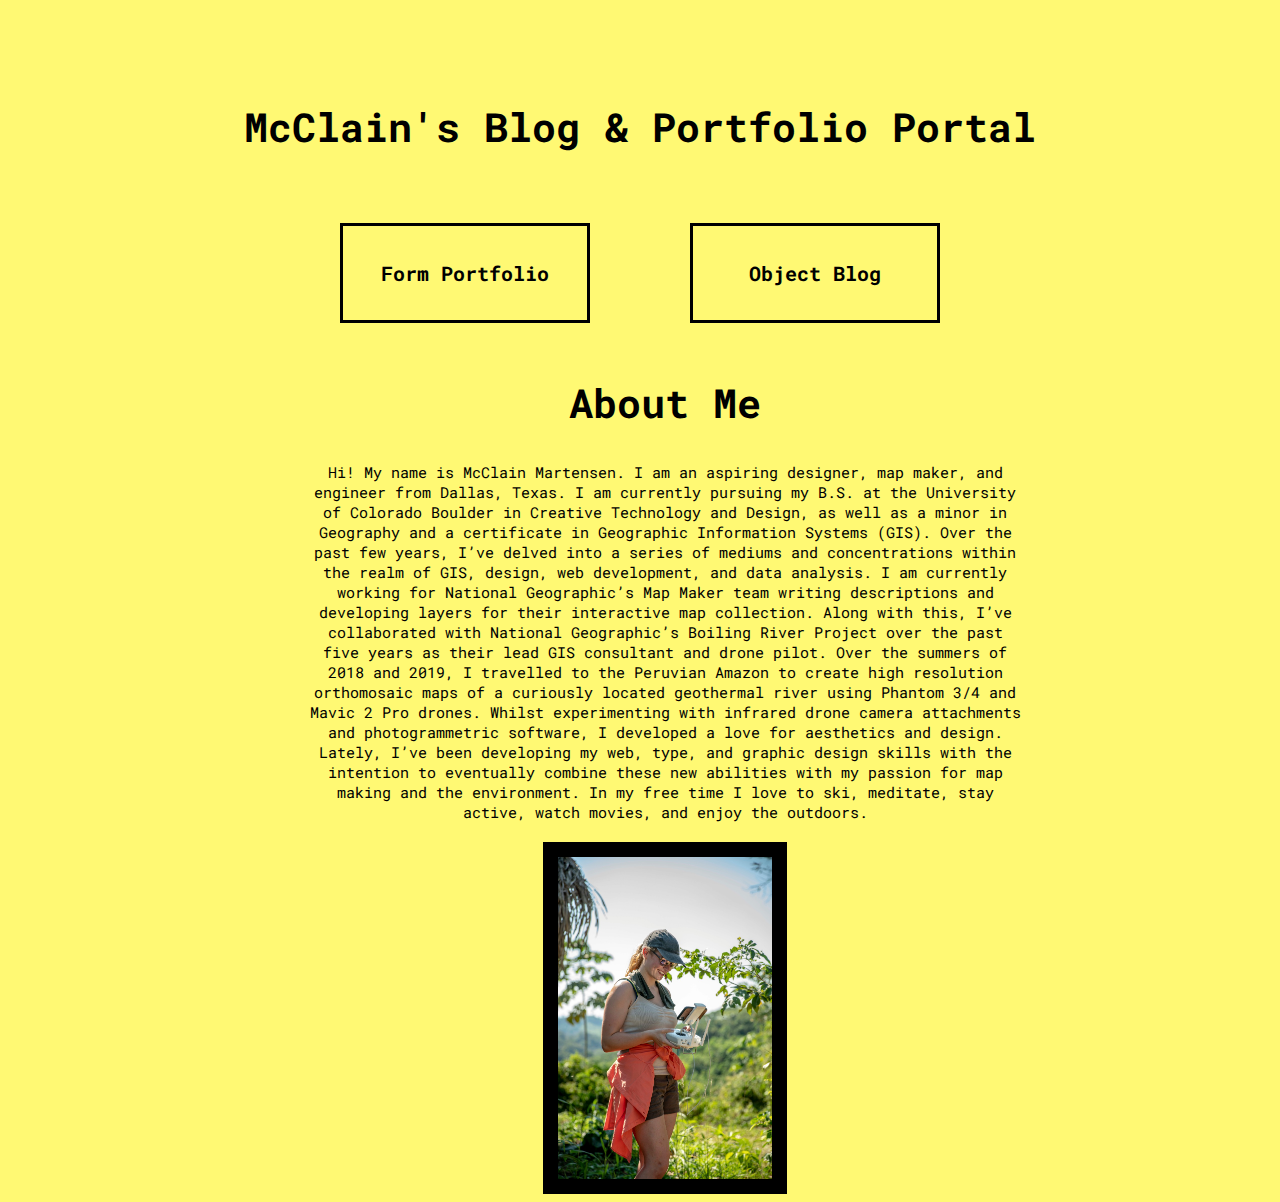
==== index.html @ 5a57bfe2 "moved headshot below about me" ====
<!DOCTYPE html>
<html lang="en" dir="ltr">

<head>
  <meta charset="utf-8">
  <title>Commitment</title>
  <link rel="stylesheet" href="css/main.css">
  <link rel="stylesheet" href="https://fonts.googleapis.com/css?family=Roboto%20Mono">

</head>

<body>
  <header id="portal_header">
    <h2>McClain's Blog & Portfolio Portal</h2>
  </header>

  <div id="button_portal">
    <div id="form">
      <button id="form_button">
        <a href="portfolio.html">
          <h3>Form Portfolio</h3>
        </a>
      </button>
    </div>

    <div id="object">
      <button id="object_button">
        <a href="blog.html">
          <h3>Object Blog</h3>
        </a>
      </button>
    </div>

  </div>

  <section id="aboutMe">
    <h2>About Me</h2>
    <p id="meDescription">Hi! My name is McClain Martensen. I am an aspiring designer, map maker, and engineer from Dallas, Texas. I am currently pursuing my B.S. at the University of Colorado Boulder in Creative Technology and Design, as well as a minor in Geography and a certificate in Geographic Information Systems (GIS). Over the past few years, I’ve delved into a series of mediums and concentrations within the realm of GIS, design, web development, and data analysis. I am currently working for National Geographic’s Map Maker team writing descriptions and developing layers for their interactive map collection. Along with this, I’ve collaborated with National Geographic’s Boiling River Project over the past five years as their lead GIS consultant and drone pilot. Over the summers of 2018 and 2019, I travelled to the Peruvian Amazon to create high resolution orthomosaic maps of a curiously located geothermal river using Phantom 3/4 and Mavic 2 Pro drones. Whilst experimenting with infrared drone camera attachments and photogrammetric software, I developed a love for aesthetics and design. Lately, I’ve been developing my web, type, and graphic design skills with the intention to eventually combine these new abilities with my passion for map making and the environment. In my free time I love to ski, meditate, stay active, watch movies, and enjoy the outdoors.
    </p>
    <img id="headshot" src="img/headshot.jpg" alt="my headshot">
  </section>

</body>

</html>
---- css/main.css ----
@media screen and (max-width: 900px) {
  .blogBody {
    margin-left: 50px;
    margin-right: 50px;
  }

  #aboutMe {
    padding-top: 20px;
    margin-left: 50px;
    margin-right: 50px;
  }

  #backButton {
    margin-left: 10px;
    margin-top: 10px;
    padding: 8px;
    background-color: #fff973;
    border: 3px solid black;
  }

  #headshot {
    margin-top: 20px;
    display: block;
    margin-left: auto;
    margin-right: auto;
    width: 40%;
    border: 15px solid black;
  }
}

@media screen and (min-width: 901px) {
  .blogBody {
    margin-left: 250px;
    margin-right: 250px;
  }

  #backButton {
    margin-left: 100px;
    margin-top: 50px;
    padding: 8px;
    background-color: #fff973;
    border: 3px solid black;
  }

  #aboutMe {
    padding-top: 20px;
    margin-left: 300px;
    margin-right: 250px;
    text-align: center;
  }

  #headshot {
    margin-top: 20px;
    display: block;
    margin-left: auto;
    margin-right: auto;
    width: 30%;
    border: 15px solid black;
  }
}

body {
  background-color: #fff973;
}

h2 {
  font-size: 40px;
  font-weight: 1000;
  font-family: Roboto Mono;
}

h3 {
  font-size: 20px;
  font-family: Roboto Mono;
}

p {
  font-size: 18px;
  font-family: Roboto Mono;
}

#button_portal {
  display: flex;
  justify-content: center;
  margin-top: 70px;
}

#portal_header {
  text-align: center;
  font-family: Roboto Mono;
  margin-top: 100px;
}

#blogSubtitle {
  font-size: 25px;
  text-decoration: underline;
  text-decoration-style: wavy;
  text-underline-position: right;
}


#object {
  padding-left: 100px;
}

#form {}

#form_button {
  font-family: Roboto Mono;
  background-color: #fff973;
  width: 250px;
  height: 100px;
  border: 3px solid black;
}

#form_button:hover {
  font-family: Roboto Mono;
  background-color: #fff973;
  width: 250px;
  height: 100px;
  text-align: center;
  margin: auto;
  border: 10px solid black;
}

#object_button {
  font-family: Roboto Mono;
  background-color: #fff973;
  width: 250px;
  height: 100px;
  text-align: center;
  margin: auto;
  border: 3px solid black;
}

#object_button:hover {
  font-family: Roboto Mono;
  background-color: #fff973;
  width: 250px;
  height: 100px;
  text-align: center;
  margin: auto;
  border: 10px solid black;
}


a:link {
  color: black;
  text-decoration: none;
}

a:visited {
  color: black;
  text-decoration: none;
}

a:hover {
  color: black;
  font-weight: bold;
  text-decoration: underline;
  text-decoration-color: #FFCE34;
  text-decoration-style: double;
  text-shadow: none;
}

/* section content */
#blogContent {}

/* div content */
.blogContent {
  display: flex;
}

#blogText {
  font-family: Roboto Mono;
  padding-top: 10px;
}

/* .photoCaptionBorder {
  border: 2px solid black;
} */

#photoCaptionTop {
  font-family: Roboto Mono;
  text-align: center;
  font-size: 14px;
}


#photoCaption {
  font-family: Roboto Mono;
  margin-top: -15px;
  text-align: center;
  font-size: 14px;
}

#labMath {
  /* width: 600px; */
  margin-top: 30px;
  display: block;
  margin-left: auto;
  margin-right: auto;
  width: 70%;
  border: 15px solid black;
}

#photoGridFirst {
  width: 650px;
  height: 480px;
  margin: auto auto;
}

#photoGridFirst>img {
  float: center;
  width: 45%;
  margin: 1.8%;
}

#photoGridSecond {
  width: 650px;
  height: 230px;
  margin: auto auto;
}

#photoGridSecond>img {
  float: center;
  width: 45%;
  margin: 1.8%;
}

#enclosureThree {
  margin-top: 30px;
  display: block;
  margin-left: auto;
  margin-right: auto;
  width: 50%;
}

#meDescription {
font-size: 15px;
}
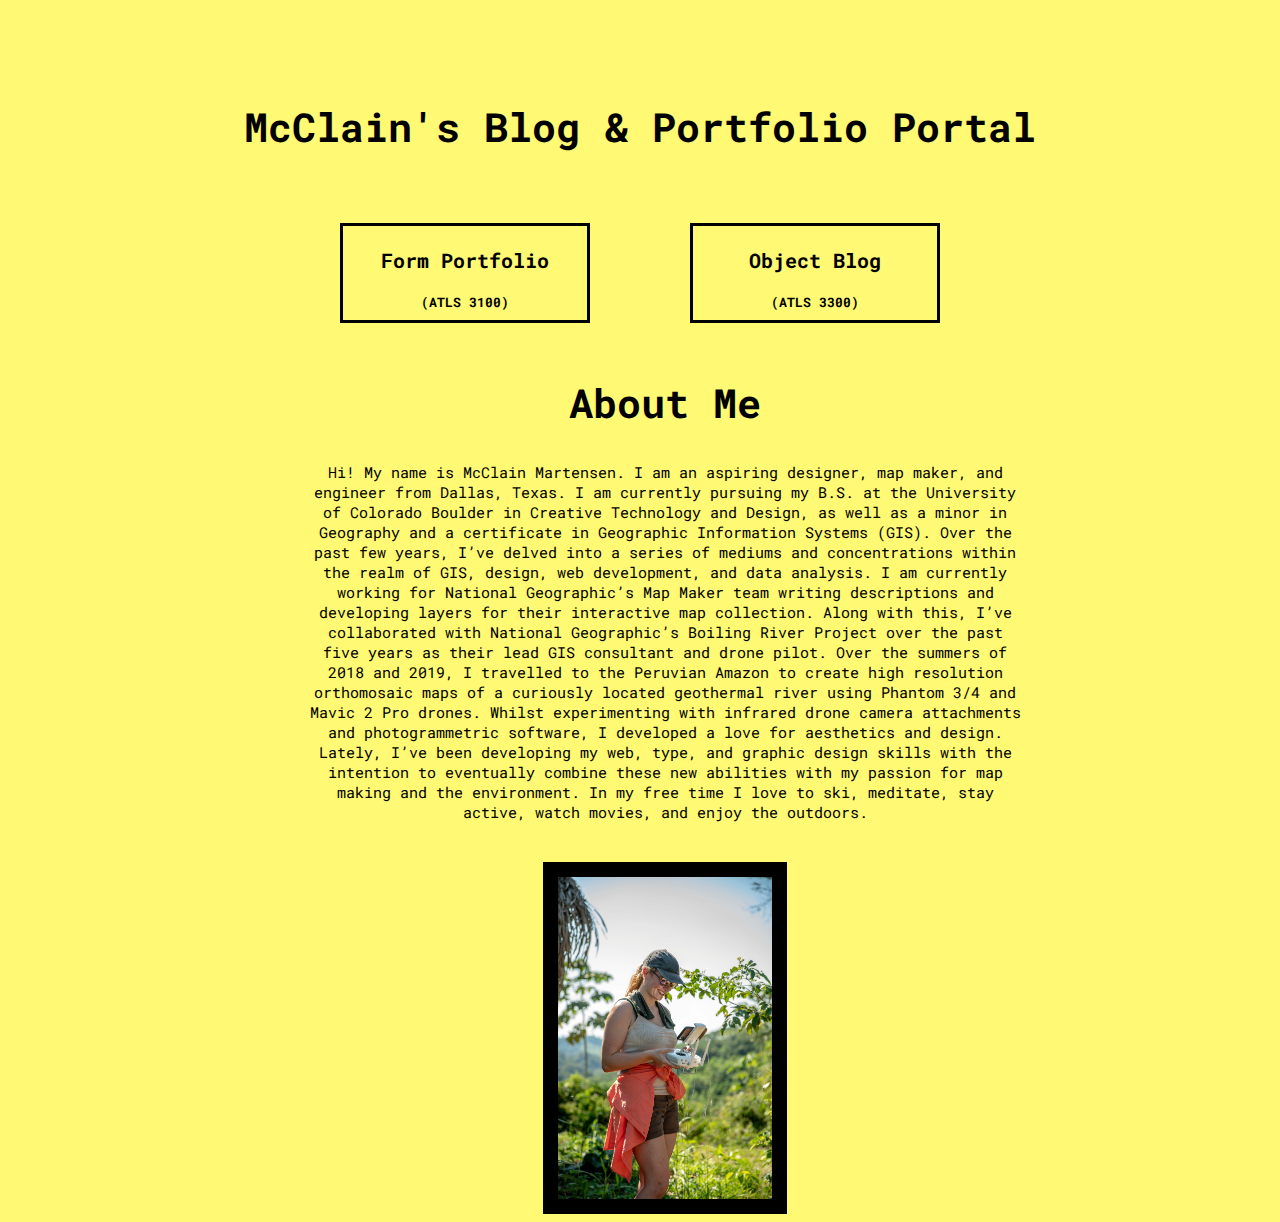
==== commit f4b1dcaa: "class number added to button" ====
--- a/index.html
+++ b/index.html
@@ -19,6 +19,7 @@
       <button id="form_button">
         <a href="portfolio.html">
           <h3>Form Portfolio</h3>
+          <h4 id="className">(ATLS 3100)</h4>
         </a>
       </button>
     </div>
@@ -27,6 +28,7 @@
       <button id="object_button">
         <a href="blog.html">
           <h3>Object Blog</h3>
+          <h4 id="className">(ATLS 3300)</h4>
         </a>
       </button>
     </div>
--- a/css/main.css
+++ b/css/main.css
@@ -19,7 +19,7 @@
   }
 
   #headshot {
-    margin-top: 20px;
+    margin-top: 30px;
     display: block;
     margin-left: auto;
     margin-right: auto;
@@ -50,7 +50,7 @@
   }
 
   #headshot {
-    margin-top: 20px;
+    margin-top: 40px;
     display: block;
     margin-left: auto;
     margin-right: auto;
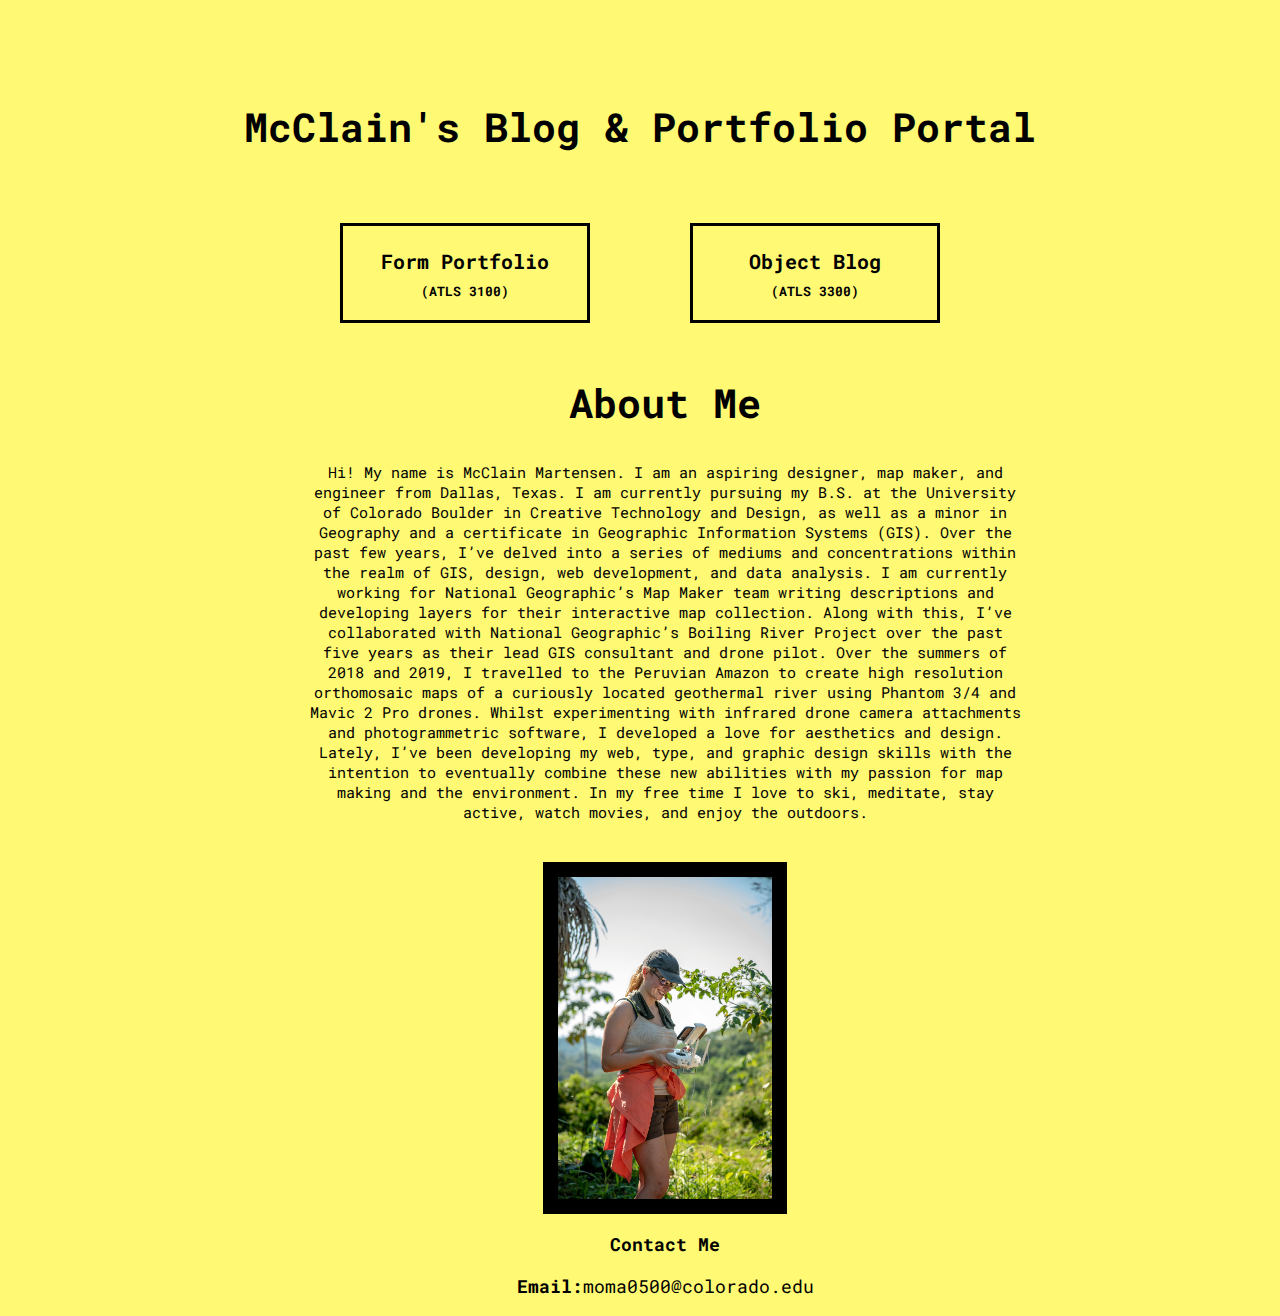
==== commit a3537220: "contact section" ====
--- a/index.html
+++ b/index.html
@@ -37,9 +37,18 @@
 
   <section id="aboutMe">
     <h2>About Me</h2>
-    <p id="meDescription">Hi! My name is McClain Martensen. I am an aspiring designer, map maker, and engineer from Dallas, Texas. I am currently pursuing my B.S. at the University of Colorado Boulder in Creative Technology and Design, as well as a minor in Geography and a certificate in Geographic Information Systems (GIS). Over the past few years, I’ve delved into a series of mediums and concentrations within the realm of GIS, design, web development, and data analysis. I am currently working for National Geographic’s Map Maker team writing descriptions and developing layers for their interactive map collection. Along with this, I’ve collaborated with National Geographic’s Boiling River Project over the past five years as their lead GIS consultant and drone pilot. Over the summers of 2018 and 2019, I travelled to the Peruvian Amazon to create high resolution orthomosaic maps of a curiously located geothermal river using Phantom 3/4 and Mavic 2 Pro drones. Whilst experimenting with infrared drone camera attachments and photogrammetric software, I developed a love for aesthetics and design. Lately, I’ve been developing my web, type, and graphic design skills with the intention to eventually combine these new abilities with my passion for map making and the environment. In my free time I love to ski, meditate, stay active, watch movies, and enjoy the outdoors.
+    <p id="meDescription">Hi! My name is McClain Martensen. I am an aspiring designer, map maker, and engineer from Dallas, Texas. I am currently pursuing my B.S. at the University of Colorado Boulder in Creative Technology and Design, as well as a
+      minor in Geography and a certificate in Geographic Information Systems (GIS). Over the past few years, I’ve delved into a series of mediums and concentrations within the realm of GIS, design, web development, and data analysis. I am currently
+      working for National Geographic’s Map Maker team writing descriptions and developing layers for their interactive map collection. Along with this, I’ve collaborated with National Geographic’s Boiling River Project over the past five years as
+      their lead GIS consultant and drone pilot. Over the summers of 2018 and 2019, I travelled to the Peruvian Amazon to create high resolution orthomosaic maps of a curiously located geothermal river using Phantom 3/4 and Mavic 2 Pro drones. Whilst
+      experimenting with infrared drone camera attachments and photogrammetric software, I developed a love for aesthetics and design. Lately, I’ve been developing my web, type, and graphic design skills with the intention to eventually combine these
+      new abilities with my passion for map making and the environment. In my free time I love to ski, meditate, stay active, watch movies, and enjoy the outdoors.
     </p>
     <img id="headshot" src="img/headshot.jpg" alt="my headshot">
+    <p><b>Contact Me</b></p>
+    <p><b>Email:</b>moma0500@colorado.edu</p>
+    <p></p>
+    <p></p>
   </section>
 
 </body>
--- a/css/main.css
+++ b/css/main.css
@@ -23,7 +23,7 @@
     display: block;
     margin-left: auto;
     margin-right: auto;
-    width: 40%;
+    width: 30%;
     border: 15px solid black;
   }
 }
@@ -120,7 +120,7 @@
   height: 100px;
   text-align: center;
   margin: auto;
-  border: 10px solid black;
+  border: 7px solid black;
 }
 
 #object_button {
@@ -140,7 +140,11 @@
   height: 100px;
   text-align: center;
   margin: auto;
-  border: 10px solid black;
+  border: 7px solid black;
+}
+
+#className {
+  margin-top: -12px;
 }
 
 
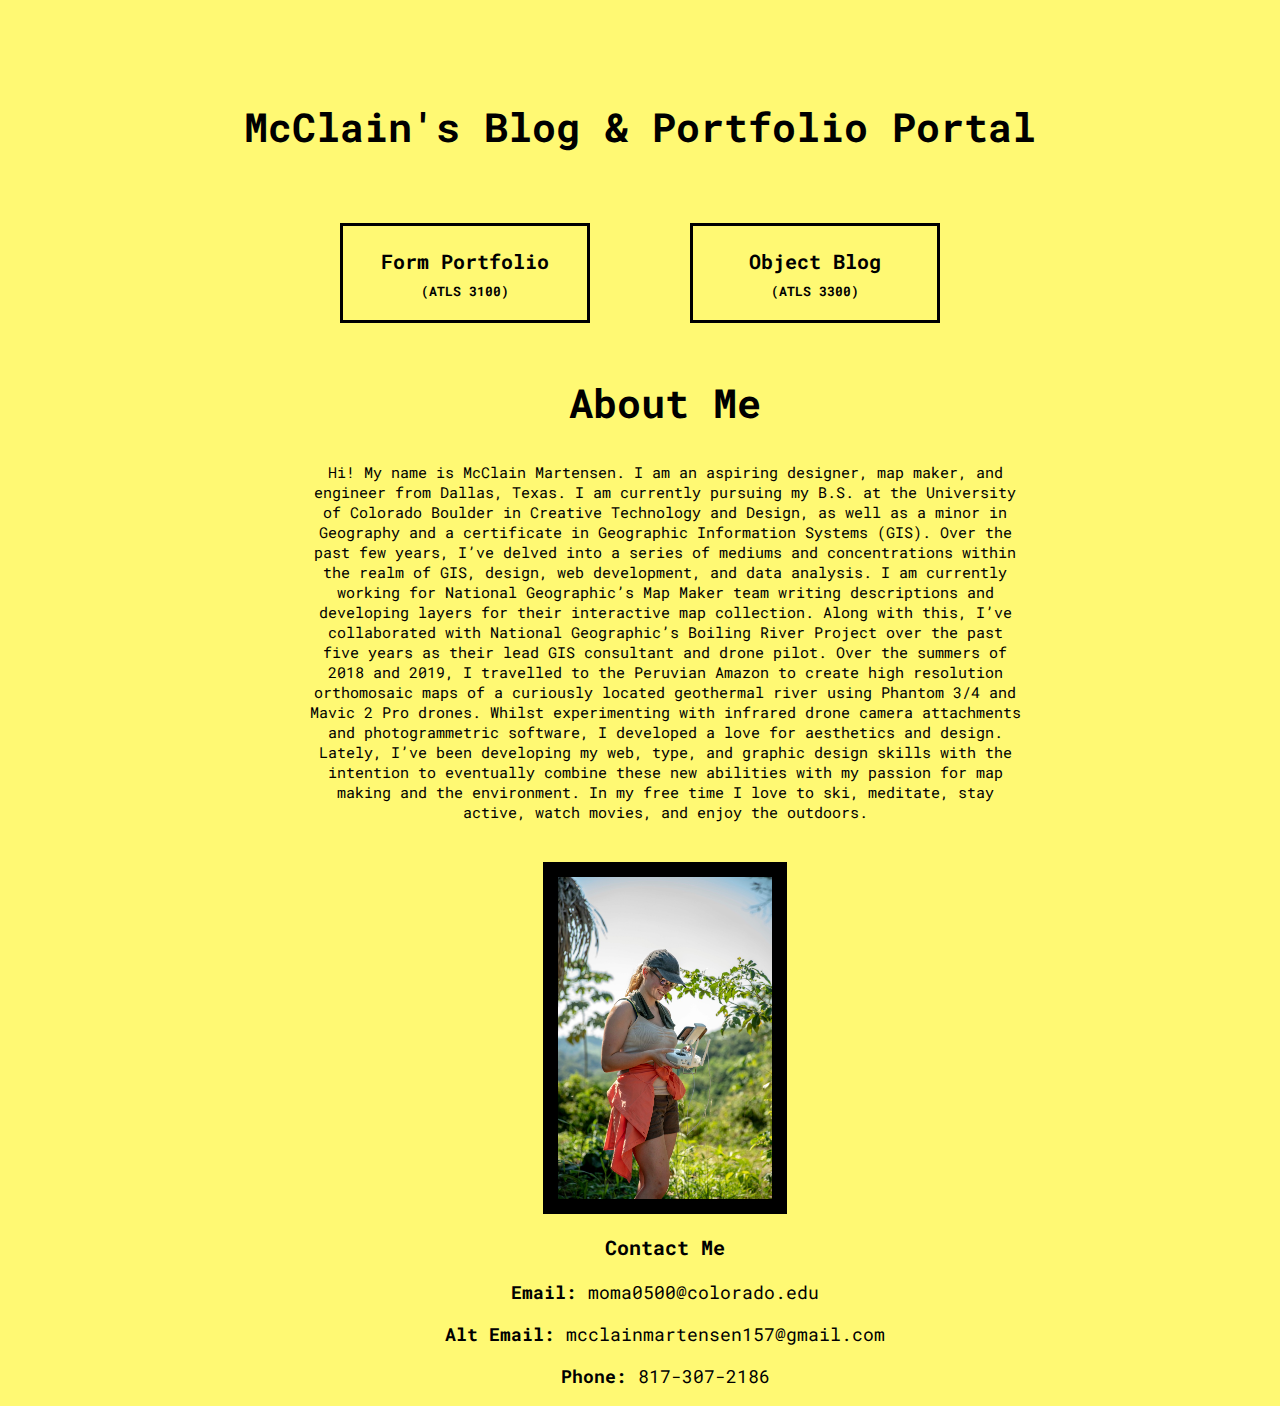
==== commit 711329a4: "added contact info" ====
--- a/index.html
+++ b/index.html
@@ -45,10 +45,13 @@
       new abilities with my passion for map making and the environment. In my free time I love to ski, meditate, stay active, watch movies, and enjoy the outdoors.
     </p>
     <img id="headshot" src="img/headshot.jpg" alt="my headshot">
-    <p><b>Contact Me</b></p>
-    <p><b>Email:</b>moma0500@colorado.edu</p>
-    <p></p>
-    <p></p>
+    <section>
+      <h3><b>Contact Me</b></h3>
+      <p><b>Email: </b>moma0500@colorado.edu</p>
+      <p><b>Alt Email: </b>mcclainmartensen157@gmail.com</p>
+      <p><b>Phone: </b>817-307-2186</p>
+    </section>
+
   </section>
 
 </body>
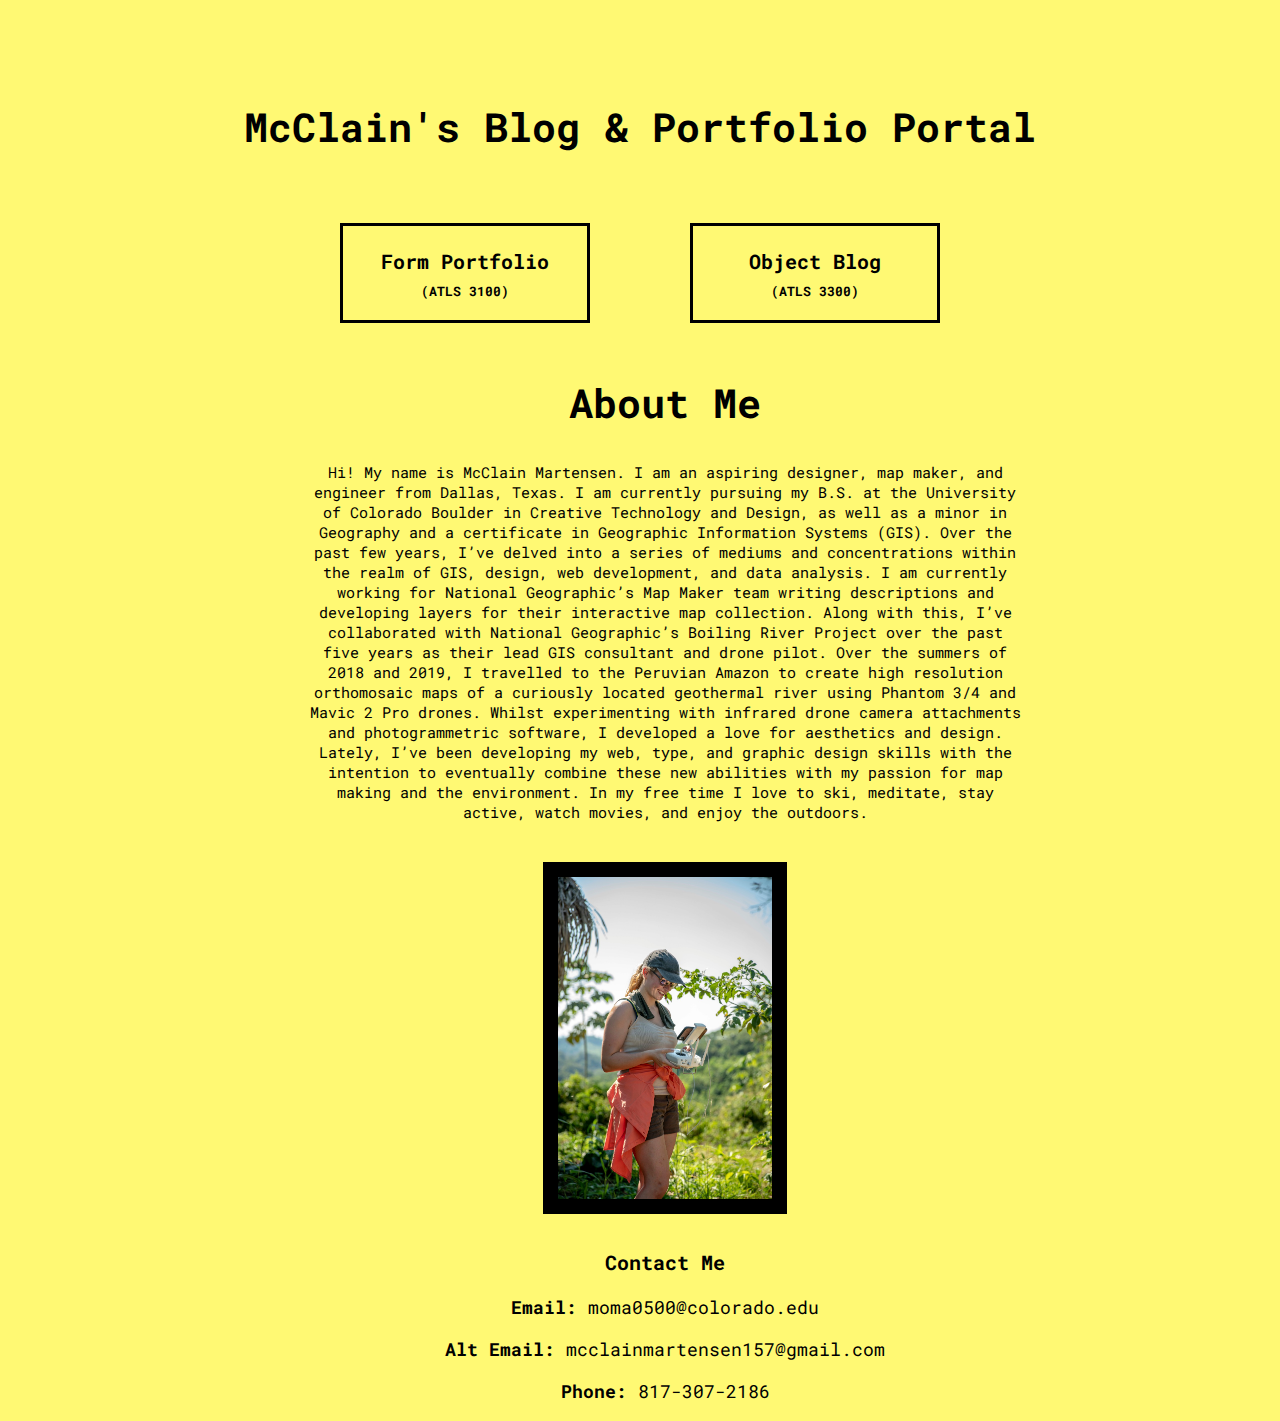
==== commit de4d2c43: "centered contact info" ====
--- a/index.html
+++ b/index.html
@@ -45,7 +45,7 @@
       new abilities with my passion for map making and the environment. In my free time I love to ski, meditate, stay active, watch movies, and enjoy the outdoors.
     </p>
     <img id="headshot" src="img/headshot.jpg" alt="my headshot">
-    <section>
+    <section id="contact">
       <h3><b>Contact Me</b></h3>
       <p><b>Email: </b>moma0500@colorado.edu</p>
       <p><b>Alt Email: </b>mcclainmartensen157@gmail.com</p>
--- a/css/main.css
+++ b/css/main.css
@@ -145,6 +145,11 @@
 
 #className {
   margin-top: -12px;
+}
+
+#contact {
+  padding-top: 15px;
+  text-align: center;
 }
 
 
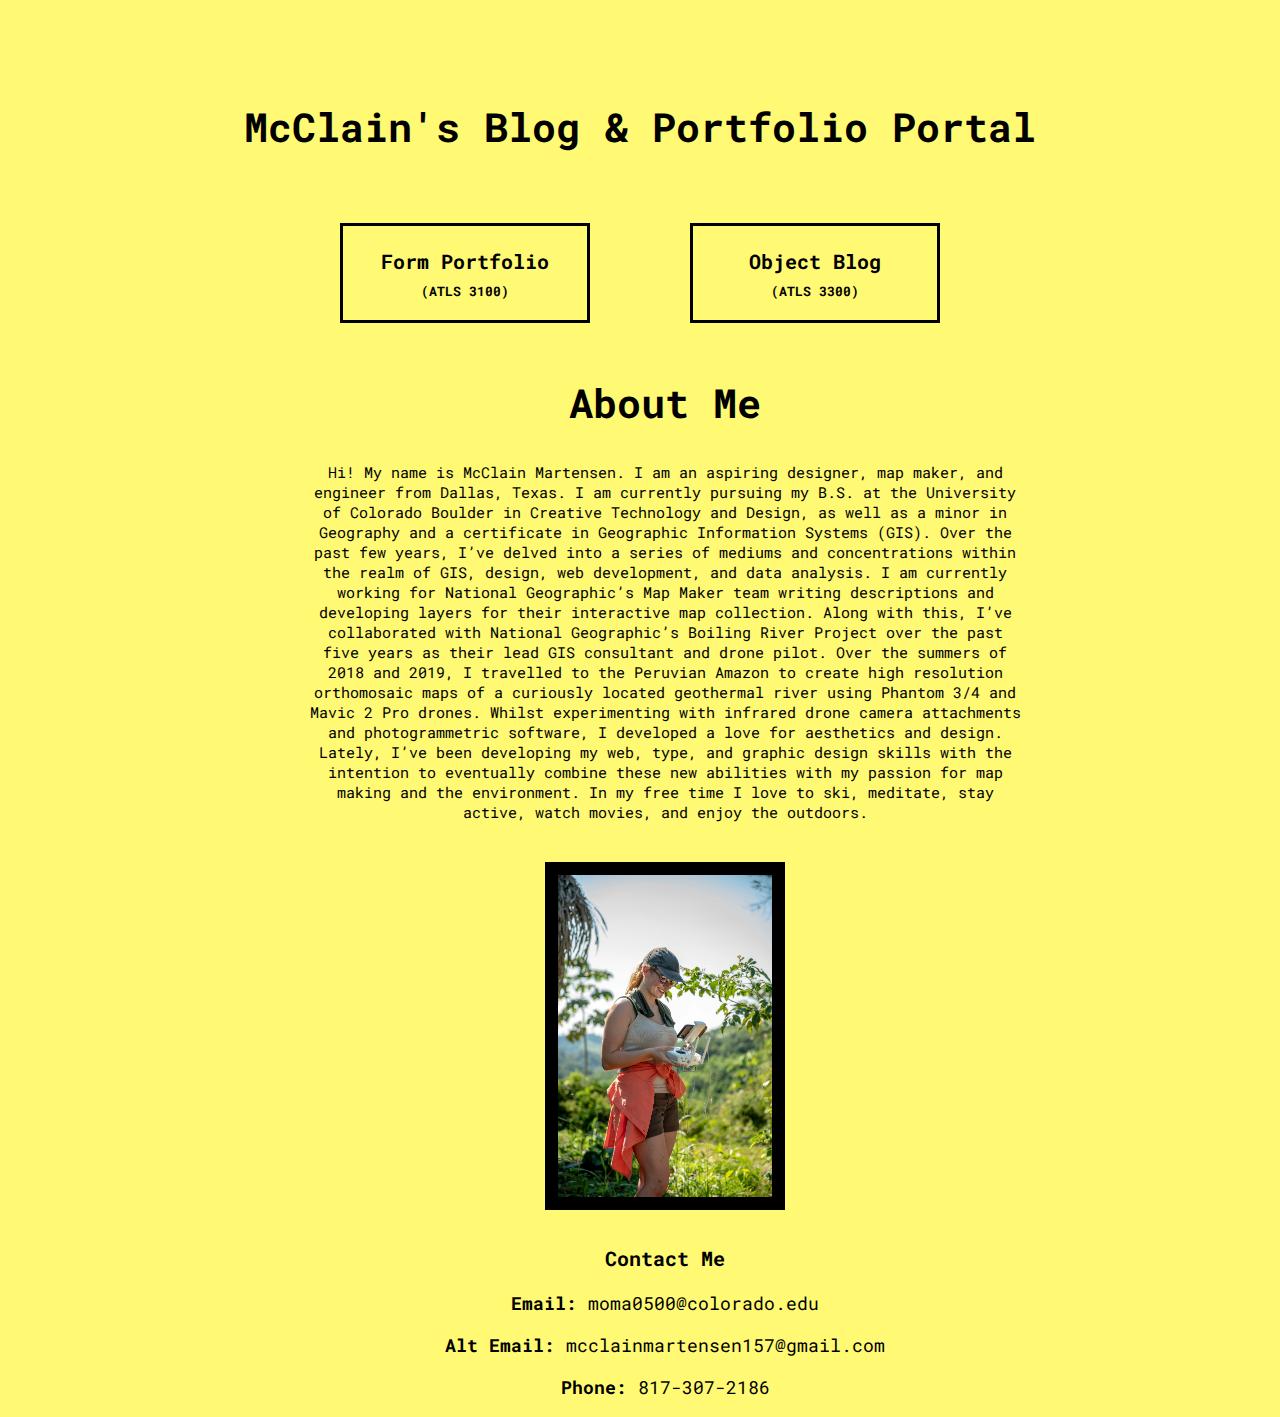
==== commit eee21a1e: "change headshot extension to jpeg" ====
--- a/index.html
+++ b/index.html
@@ -44,7 +44,7 @@
       experimenting with infrared drone camera attachments and photogrammetric software, I developed a love for aesthetics and design. Lately, I’ve been developing my web, type, and graphic design skills with the intention to eventually combine these
       new abilities with my passion for map making and the environment. In my free time I love to ski, meditate, stay active, watch movies, and enjoy the outdoors.
     </p>
-    <img id="headshot" src="img/headshot.jpg" alt="my headshot">
+    <img id="headshot" src="img/headshot.jpeg" alt="my headshot">
     <section id="contact">
       <h3><b>Contact Me</b></h3>
       <p><b>Email: </b>moma0500@colorado.edu</p>
--- a/css/main.css
+++ b/css/main.css
@@ -24,7 +24,7 @@
     margin-left: auto;
     margin-right: auto;
     width: 30%;
-    border: 15px solid black;
+    border: 10px solid black;
   }
 }
 
@@ -55,7 +55,7 @@
     margin-left: auto;
     margin-right: auto;
     width: 30%;
-    border: 15px solid black;
+    border: 13px solid black;
   }
 }
 
@@ -111,6 +111,7 @@
   width: 250px;
   height: 100px;
   border: 3px solid black;
+  /* border: none; */
 }
 
 #form_button:hover {
@@ -131,6 +132,7 @@
   text-align: center;
   margin: auto;
   border: 3px solid black;
+  /* border: none; */
 }
 
 #object_button:hover {
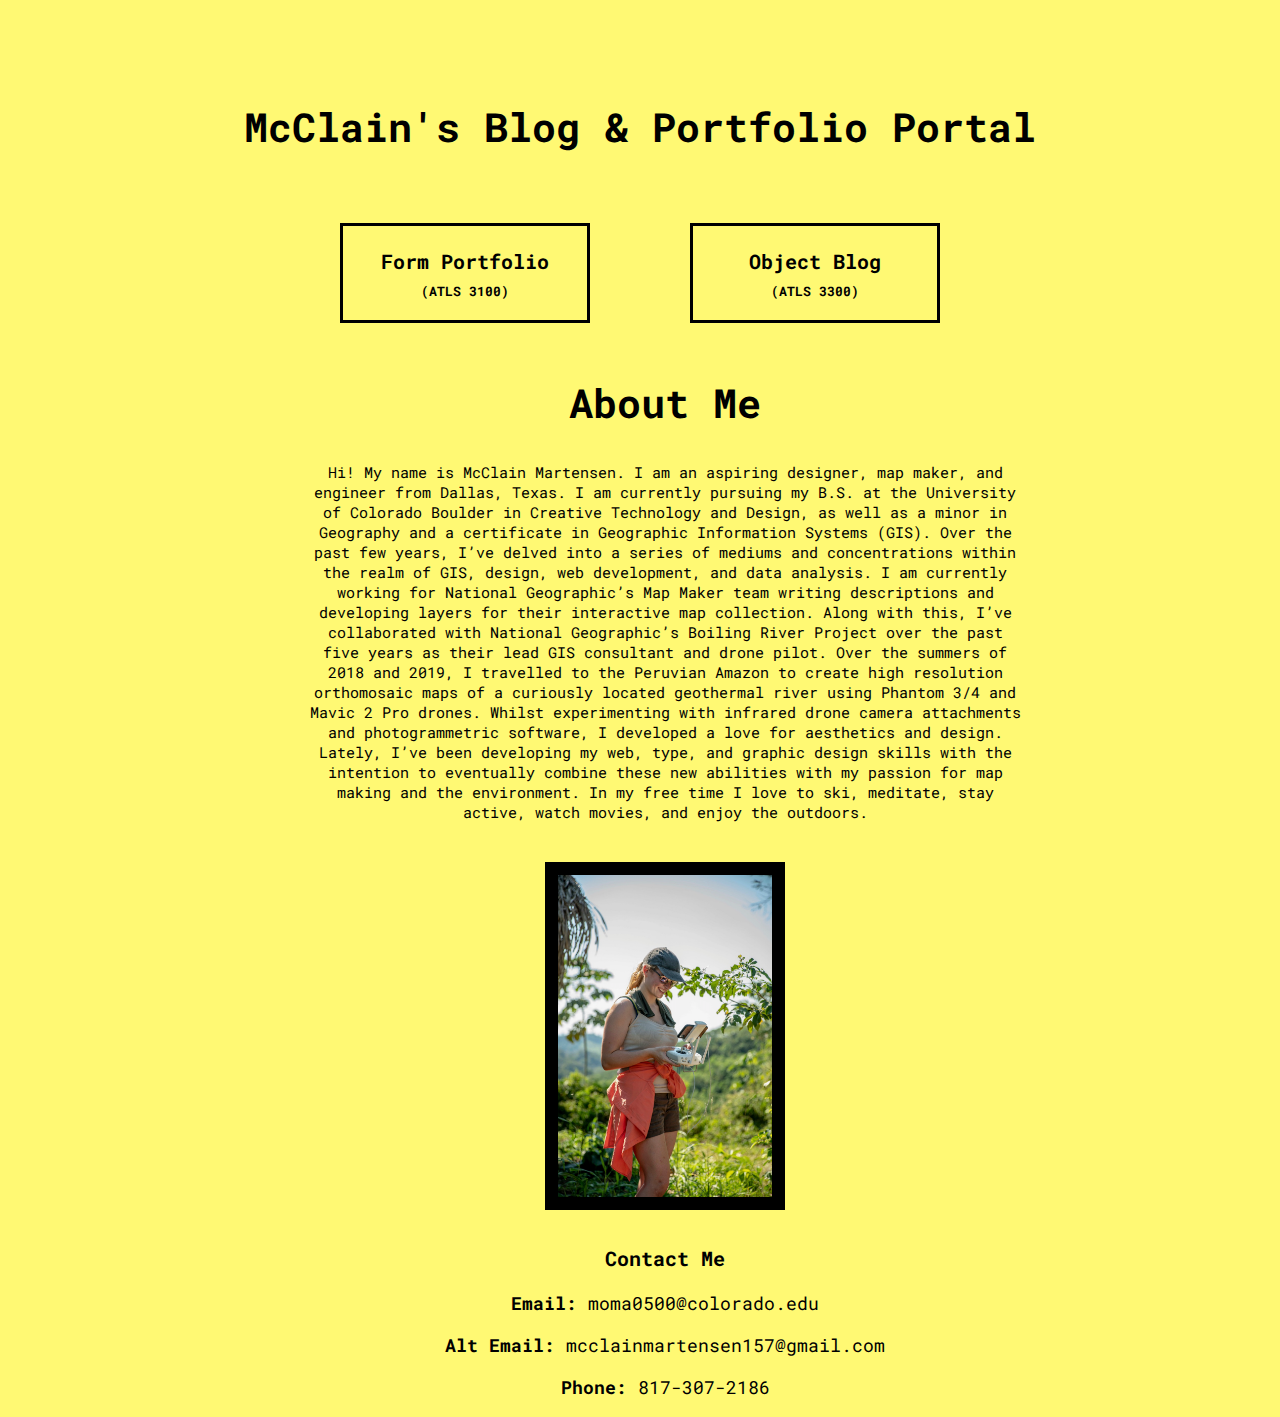
==== commit 0176b8bb: "changed headshot extension to png" ====
--- a/index.html
+++ b/index.html
@@ -44,7 +44,7 @@
       experimenting with infrared drone camera attachments and photogrammetric software, I developed a love for aesthetics and design. Lately, I’ve been developing my web, type, and graphic design skills with the intention to eventually combine these
       new abilities with my passion for map making and the environment. In my free time I love to ski, meditate, stay active, watch movies, and enjoy the outdoors.
     </p>
-    <img id="headshot" src="img/headshot.jpeg" alt="my headshot">
+    <img id="headshot" src="img/headshot.png" alt="my headshot">
     <section id="contact">
       <h3><b>Contact Me</b></h3>
       <p><b>Email: </b>moma0500@colorado.edu</p>
